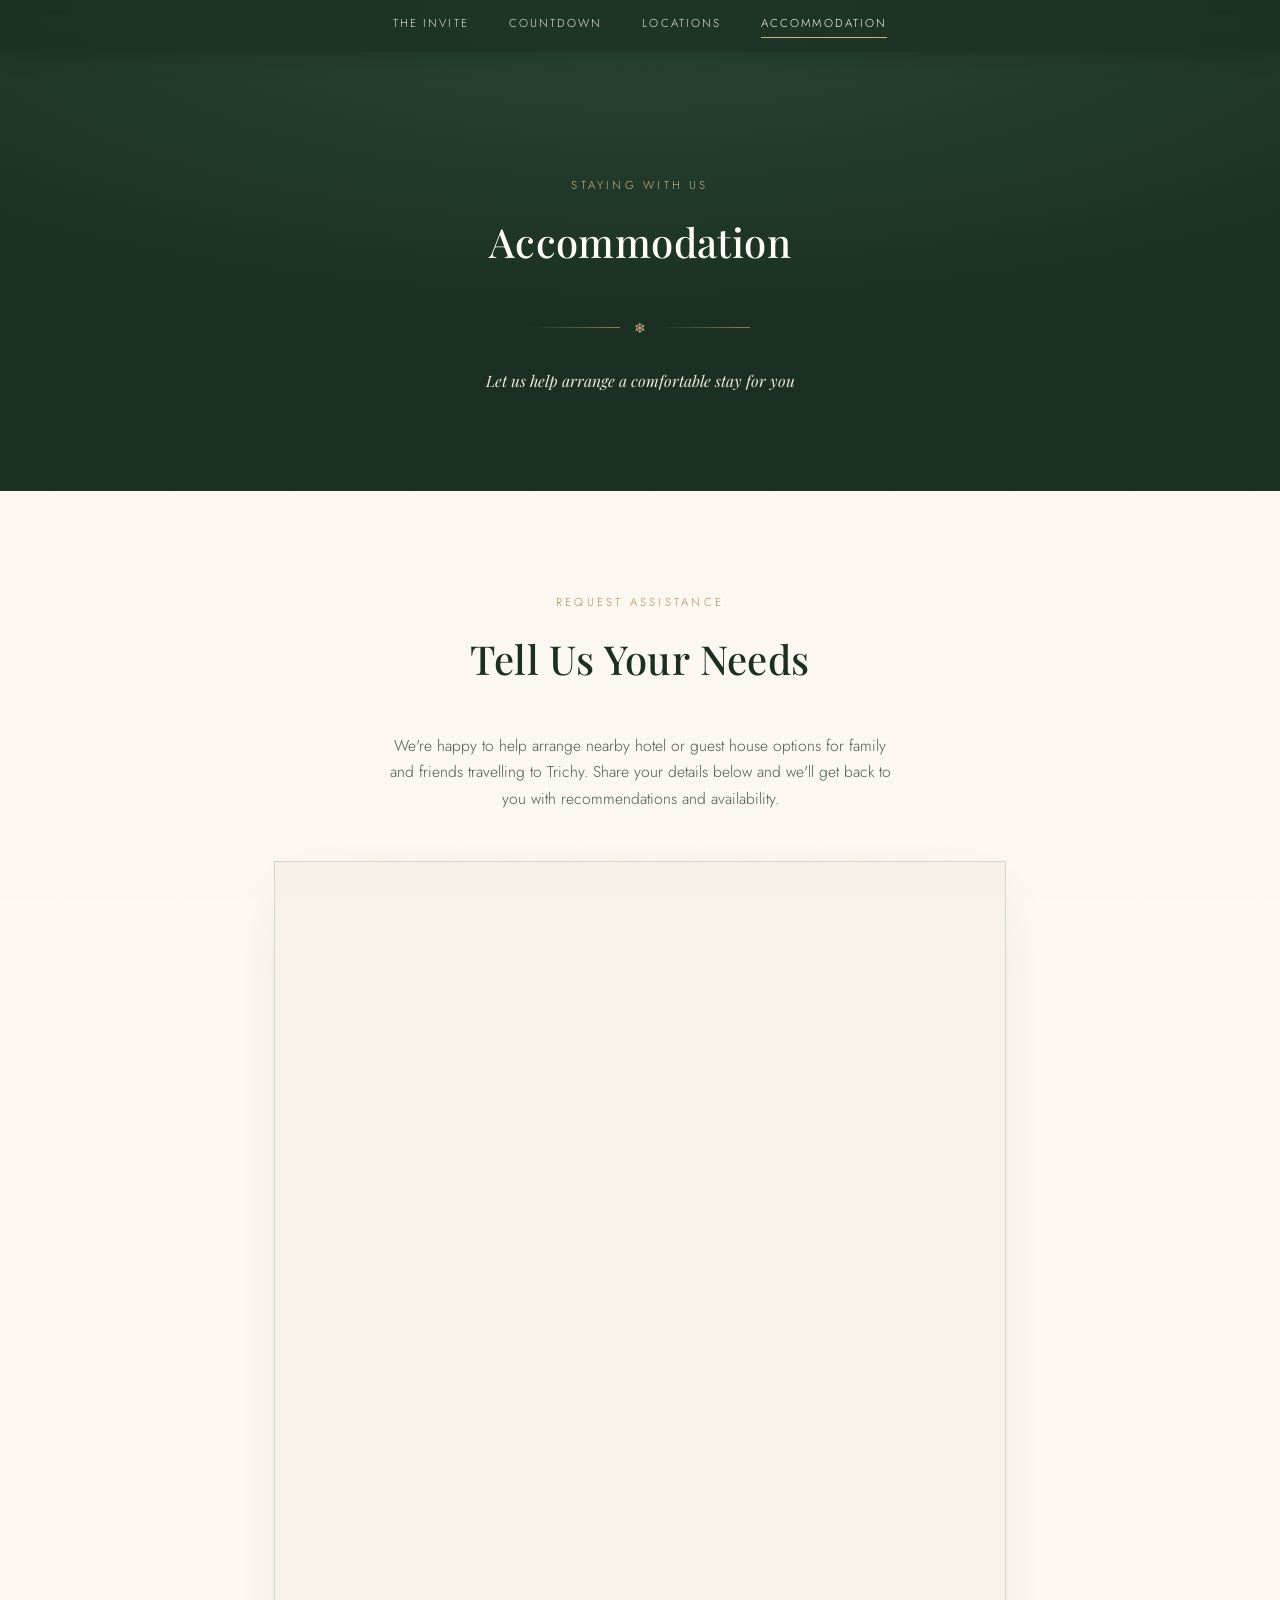
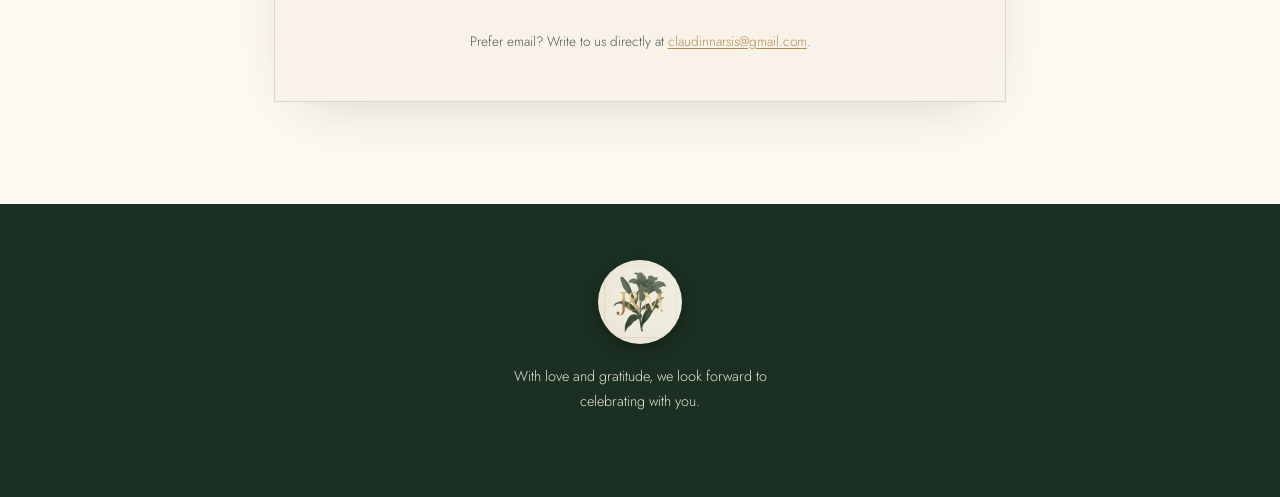
==== accommodation.html @ b6d0f52c "Add Tapko widget initialization script to index.html and update navigation links. Enhance style.css " ====
<!DOCTYPE html>
<html lang="en">
<head>
<meta charset="UTF-8">
<meta name="viewport" content="width=device-width, initial-scale=1.0">
<title>Accommodation — Jude &amp; Mesmin Wedding</title>
<meta name="description" content="Request accommodation assistance for Jude and Mesmin's wedding, Sunday 18th October 2026 in Trichy.">
<link rel="preconnect" href="https://fonts.googleapis.com">
<link rel="preconnect" href="https://fonts.gstatic.com" crossorigin>
<link href="https://fonts.googleapis.com/css2?family=Playfair+Display:ital,wght@0,400;0,500;0,600;0,700;1,500&family=Jost:wght@300;400;500;600&display=swap" rel="stylesheet">
<link rel="icon" type="image/png" href="assets/j_m_wedding_monogram.png">
<link rel="stylesheet" href="style.css">
</head>
<body class="is-loading no-intro">

<div class="grain-overlay" aria-hidden="true"></div>

<header class="site-header is-scrolled" id="site-header">
  <nav class="site-nav" aria-label="Primary">
    <a href="/#invite" class="nav-link">The Invite</a>
    <a href="/#countdown" class="nav-link">Countdown</a>
    <a href="/locations" class="nav-link">Locations</a>
    <a href="/accommodation" class="nav-link nav-link-active">Accommodation</a>
  </nav>
</header>

<main>

  <!-- ACCOMMODATION HERO -->
  <section class="page-hero" id="top">
    <div class="page-hero-inner">
      <p class="kicker kicker-center kicker-on-dark" data-reveal="kicker">Staying With Us</p>
      <h1 class="section-title section-title-center page-hero-title" data-reveal="rise">Accommodation</h1>
      <div class="hero-divider" data-reveal="rise" aria-hidden="true">
        <span></span><span class="leaf">&#10052;</span><span></span>
      </div>
      <p class="page-hero-sub" data-reveal="rise">Let us help arrange a comfortable stay for you</p>
    </div>
  </section>

  <!-- ACCOMMODATION FORM -->
  <section class="accom" id="request">
    <div class="accom-intro" data-reveal="rise">
      <p class="kicker kicker-center" data-reveal="kicker">Request Assistance</p>
      <h2 class="section-title section-title-center" data-reveal="rise">Tell Us Your Needs</h2>
      <p class="accom-note" data-reveal="rise">
        We're happy to help arrange nearby hotel or guest house options for
        family and friends travelling to Trichy. Share your details below and
        we'll get back to you with recommendations and availability.
      </p>
    </div>

    <div class="accom-form accom-form-embed" data-reveal="rise">
      <iframe
        data-tally-src="https://tally.so/embed/gDPVBK?hideTitle=1&transparentBackground=1&dynamicHeight=1"
        loading="lazy"
        width="100%"
        height="700"
        frameborder="0"
        marginheight="0"
        marginwidth="0"
        title="Accommodation Request"
      ></iframe>

      <p class="form-fallback">
        Prefer email? Write to us directly at
        <a href="mailto:claudinnarsis@gmail.com?subject=Accommodation%20Request%20-%20Jude%20%26%20Mesmin%20Wedding" class="inline-link">claudinnarsis@gmail.com</a>.
      </p>
    </div>
  </section>

</main>

<footer class="site-footer">
  <picture>
    <source srcset="assets/j_m_wedding_monogram.webp" type="image/webp">
    <img
      src="assets/j_m_wedding_monogram.png"
      alt="J and M wedding monogram"
      class="footer-monogram-img"
      data-reveal="rise"
    >
  </picture>
  <p class="footer-text" data-reveal="rise">With love and gratitude, we look forward to celebrating with you.</p>
  <p class="footer-fine" data-reveal="rise">&copy; 2026 Jude &amp; Mesmin</p>
</footer>

<script>
(function () {
  var reduceMotion = window.matchMedia('(prefers-reduced-motion: reduce)').matches;
  document.body.classList.remove('is-loading');
  document.body.classList.add('intro-done');

  /* ---------- Scroll reveal ---------- */
  var revealTargets = document.querySelectorAll('[data-reveal]');

  if (!('IntersectionObserver' in window) || reduceMotion) {
    revealTargets.forEach(function (el) { el.classList.add('is-revealed'); });
  } else {
    var revealObserver = new IntersectionObserver(function (entries) {
      entries.forEach(function (entry) {
        if (entry.isIntersecting) {
          entry.target.classList.add('is-revealed');
          revealObserver.unobserve(entry.target);
        }
      });
    }, { threshold: 0.18, rootMargin: '0px 0px -8% 0px' });

    revealTargets.forEach(function (el) { revealObserver.observe(el); });
  }

  /* ---------- Header shrink on scroll ---------- */
  var header = document.getElementById('site-header');
  if (header) {
    header.classList.add('is-scrolled');
  }
})();
</script>

<script>
(function () {
  var d = document;
  function loadTally() {
    if (typeof Tally !== 'undefined') {
      Tally.loadEmbeds();
      return;
    }
    d.querySelectorAll('iframe[data-tally-src]:not([src])').forEach(function (iframe) {
      iframe.src = iframe.dataset.tallySrc;
    });
  }
  if (typeof Tally !== 'undefined') {
    loadTally();
  } else if (d.querySelector('script[src="https://tally.so/widgets/embed.js"]') === null) {
    var script = d.createElement('script');
    script.src = 'https://tally.so/widgets/embed.js';
    script.onload = loadTally;
    script.onerror = loadTally;
    d.body.appendChild(script);
  } else {
    d.querySelector('script[src="https://tally.so/widgets/embed.js"]').addEventListener('load', loadTally);
  }
})();
</script>

</body>
</html>
---- style.css ----
/* ===========================================================
   Ethereal Union — Wedding Landing Page
   Minimalist layout, botanical photography, refined typography
   =========================================================== */

:root {
  --color-primary: #1b3022;
  --color-primary-light: #294636;
  --color-surface: #fdf9f2;
  --color-surface-alt: #f4ede0;
  --color-gold: #b08d57;
  --color-gold-light: #d4b483;
  --color-ink: #1b3022;
  --color-ink-soft: #4a5c4f;
  --color-line: rgba(27, 48, 34, 0.15);

  --font-display: 'Playfair Display', 'Georgia', serif;
  --font-body: 'Jost', 'Helvetica Neue', Arial, sans-serif;

  --container-max: 1100px;
  --space-section: clamp(3.5rem, 8vw, 7rem);
  --radius: 2px;
}

/* -------------------- Reset -------------------- */
*,
*::before,
*::after {
  box-sizing: border-box;
}

html {
  scroll-behavior: smooth;
}

body {
  margin: 0;
  background: var(--color-surface);
  color: var(--color-ink);
  font-family: var(--font-body);
  font-weight: 300;
  line-height: 1.7;
  -webkit-font-smoothing: antialiased;
  overflow-x: hidden;
}

img {
  max-width: 100%;
  display: block;
}

a {
  color: inherit;
  text-decoration: none;
}

h1, h2, h3 {
  font-family: var(--font-display);
  font-weight: 500;
  margin: 0;
  color: var(--color-primary);
}

p {
  margin: 0;
}

ul {
  list-style: none;
  margin: 0;
  padding: 0;
}

button {
  font-family: inherit;
}

/* subtle paper grain texture over entire page */
.grain-overlay {
  position: fixed;
  inset: 0;
  pointer-events: none;
  z-index: 9999;
  opacity: 0.035;
  mix-blend-mode: multiply;
  background-image: url("data:image/svg+xml,%3Csvg xmlns='http://www.w3.org/2000/svg' width='120' height='120'%3E%3Cfilter id='n'%3E%3CfeTurbulence type='fractalNoise' baseFrequency='0.9' numOctaves='2' stitchTiles='stitch'/%3E%3C/filter%3E%3Crect width='100%25' height='100%25' filter='url(%23n)'/%3E%3C/svg%3E");
}

/* -------------------- Utility -------------------- */
.kicker {
  font-family: var(--font-body);
  font-size: 0.72rem;
  letter-spacing: 0.28em;
  text-transform: uppercase;
  color: var(--color-gold);
  margin-bottom: 0.75rem;
}

.kicker-center {
  text-align: center;
}

.section-title {
  font-size: clamp(1.75rem, 5vw, 2.5rem);
  letter-spacing: 0.01em;
}

.section-title-center {
  text-align: center;
  margin-bottom: 2.5rem;
}

.body-text {
  color: var(--color-ink-soft);
  font-size: 1rem;
  margin-bottom: 1.1rem;
  max-width: 46ch;
}

/* -------------------- Scroll reveal system -------------------- */
[data-reveal] {
  opacity: 0;
}

[data-reveal="rise"],
[data-reveal="rise-left"],
[data-reveal="rise-right"] {
  transform: translateY(28px);
  transition: opacity 0.9s cubic-bezier(0.16, 1, 0.3, 1), transform 0.9s cubic-bezier(0.16, 1, 0.3, 1);
}

[data-reveal="rise-left"] {
  transform: translate(-32px, 12px);
}

[data-reveal="rise-right"] {
  transform: translate(32px, 12px);
}

[data-reveal="kicker"] {
  transform: translateY(6px);
  letter-spacing: 0.05em;
  transition: opacity 0.7s ease, transform 0.7s ease, letter-spacing 0.7s ease;
}

[data-reveal].is-revealed {
  opacity: 1;
  transform: translate(0, 0);
}

[data-reveal="kicker"].is-revealed {
  letter-spacing: 0.28em;
}

[data-reveal="stagger"] > * {
  opacity: 0;
  transform: translateY(24px);
  transition: opacity 0.7s cubic-bezier(0.16, 1, 0.3, 1), transform 0.7s cubic-bezier(0.16, 1, 0.3, 1);
}

[data-reveal="stagger"].is-revealed > * {
  opacity: 1;
  transform: translateY(0);
}

[data-reveal="stagger"].is-revealed > *:nth-child(1) { transition-delay: 0.05s; }
[data-reveal="stagger"].is-revealed > *:nth-child(2) { transition-delay: 0.16s; }
[data-reveal="stagger"].is-revealed > *:nth-child(3) { transition-delay: 0.27s; }
[data-reveal="stagger"].is-revealed > *:nth-child(4) { transition-delay: 0.38s; }

/* -------------------- Buttons -------------------- */
.btn {
  position: relative;
  display: inline-block;
  padding: 0.95rem 2.1rem;
  font-family: var(--font-body);
  font-size: 0.78rem;
  letter-spacing: 0.18em;
  text-transform: uppercase;
  border-radius: var(--radius);
  border: 1px solid transparent;
  cursor: pointer;
  transition: transform 0.35s cubic-bezier(0.16, 1, 0.3, 1), box-shadow 0.35s ease, letter-spacing 0.35s ease, background 0.35s ease, color 0.35s ease;
  overflow: hidden;
}

.btn::before {
  content: "";
  position: absolute;
  inset: 0;
  background: linear-gradient(120deg, transparent 30%, rgba(255, 255, 255, 0.35) 50%, transparent 70%);
  transform: translateX(-120%);
  transition: transform 0.7s ease;
  pointer-events: none;
}

.btn:hover::before,
.btn:focus-visible::before {
  transform: translateX(120%);
}

.btn-gold {
  background: linear-gradient(135deg, var(--color-gold-light), var(--color-gold) 55%, #97753f);
  color: #fffdf8;
  box-shadow: 0 6px 18px rgba(176, 141, 87, 0.35);
}

.btn-gold:hover,
.btn-gold:focus-visible {
  transform: translateY(-3px) scale(1.03);
  letter-spacing: 0.24em;
  box-shadow: 0 14px 28px rgba(176, 141, 87, 0.5);
}

.btn-gold:active {
  transform: translateY(-1px) scale(0.99);
}

.btn-block {
  display: block;
  width: 100%;
  text-align: center;
}

/* -------------------- Header / Nav -------------------- */
.site-header {
  position: fixed;
  top: 0;
  left: 0;
  right: 0;
  z-index: 20;
  padding: 1.5rem 1.25rem;
  transition: padding 0.4s ease, background 0.4s ease, box-shadow 0.4s ease;
}

.site-header.is-scrolled {
  padding: 0.85rem 1.25rem;
  background: rgba(27, 48, 34, 0.72);
  backdrop-filter: blur(10px);
  box-shadow: 0 8px 30px -18px rgba(0, 0, 0, 0.5);
}

.site-nav {
  display: flex;
  justify-content: center;
  gap: clamp(1rem, 4vw, 2.5rem);
  flex-wrap: wrap;
}

.nav-link {
  position: relative;
  font-size: 0.72rem;
  letter-spacing: 0.18em;
  text-transform: uppercase;
  color: #fdf9f2;
  opacity: 0.9;
  padding-bottom: 0.25rem;
  border-bottom: 1px solid transparent;
  transition: border-color 0.3s ease, opacity 0.3s ease, letter-spacing 0.3s ease, transform 0.3s ease;
}

.nav-link::after {
  content: "";
  position: absolute;
  left: 50%;
  right: 50%;
  bottom: -1px;
  height: 1px;
  background: var(--color-gold-light);
  transition: left 0.35s cubic-bezier(0.16, 1, 0.3, 1), right 0.35s cubic-bezier(0.16, 1, 0.3, 1);
}

.nav-link:hover,
.nav-link:focus-visible {
  opacity: 1;
  letter-spacing: 0.24em;
  transform: translateY(-1px);
}

.nav-link:hover::after,
.nav-link:focus-visible::after {
  left: 0;
  right: 0;
}

.nav-link-active {
  opacity: 1;
  border-bottom-color: var(--color-gold-light);
}

/* -------------------- Sub-page hero -------------------- */
.page-hero {
  position: relative;
  padding: clamp(8rem, 20vw, 11rem) 1.5rem clamp(4rem, 9vw, 6rem);
  text-align: center;
  background: var(--color-primary);
  background-image:
    radial-gradient(120% 100% at 50% 0%, var(--color-primary-light) 0%, var(--color-primary) 65%);
  overflow: hidden;
}

.page-hero-inner {
  position: relative;
  z-index: 1;
  max-width: 640px;
  margin: 0 auto;
}

.kicker-on-dark {
  color: var(--color-gold-light);
}

.page-hero-title {
  color: #fffdf8;
}

.page-hero .hero-divider {
  margin-top: 0.5rem;
}

.page-hero-sub {
  margin-top: 1.5rem;
  font-size: 0.98rem;
  font-style: italic;
  font-family: var(--font-display);
  color: #f2ead8;
}

/* -------------------- Intro monogram reveal -------------------- */
.intro-overlay {
  position: fixed;
  inset: 0;
  z-index: 999;
  display: flex;
  align-items: center;
  justify-content: center;
  background: var(--color-primary);
  background-image:
    radial-gradient(120% 120% at 50% 40%, var(--color-primary-light) 0%, var(--color-primary) 70%);
  opacity: 1;
  transition: opacity 0.9s cubic-bezier(0.16, 1, 0.3, 1), visibility 0.9s;
}

body.intro-done .intro-overlay {
  opacity: 0;
  visibility: hidden;
  pointer-events: none;
}

.intro-monogram-wrap {
  position: relative;
  width: clamp(110px, 22vw, 170px);
  height: clamp(110px, 22vw, 170px);
  display: flex;
  align-items: center;
  justify-content: center;
}

.intro-monogram {
  width: 100%;
  height: 100%;
  border-radius: 50%;
  opacity: 0;
  transform: scale(0.72);
  filter: drop-shadow(0 10px 30px rgba(0, 0, 0, 0.4));
  animation: introMonogramIn 1.3s cubic-bezier(0.16, 1, 0.3, 1) 0.2s forwards,
             introMonogramHold 1.6s ease-in-out 1.6s forwards;
}

@keyframes introMonogramIn {
  from {
    opacity: 0;
    transform: scale(0.72);
  }
  to {
    opacity: 1;
    transform: scale(1);
  }
}

@keyframes introMonogramHold {
  0%, 100% { transform: scale(1); }
  50% { transform: scale(1.035); }
}

.intro-ring {
  position: absolute;
  inset: -14px;
  border-radius: 50%;
  border: 1px solid var(--color-gold-light);
  opacity: 0;
  transform: scale(0.82);
  animation: introRingIn 1.6s cubic-bezier(0.16, 1, 0.3, 1) 0.35s forwards;
}

@keyframes introRingIn {
  0% {
    opacity: 0;
    transform: scale(0.82);
  }
  40% {
    opacity: 0.7;
  }
  100% {
    opacity: 0;
    transform: scale(1.55);
  }
}

body.is-loading {
  overflow: hidden;
}

body.is-loading .hero-anim,
body.is-loading .hero-monogram {
  animation-play-state: paused !important;
  opacity: 0;
}

@media (prefers-reduced-motion: reduce) {
  .intro-overlay {
    display: none;
  }
}

/* -------------------- Hero -------------------- */
.hero {
  position: relative;
  min-height: 100svh;
  display: flex;
  align-items: center;
  justify-content: center;
  overflow: hidden;
}

.hero-media {
  position: absolute;
  inset: 0;
  z-index: 0;
}

.hero-img {
  width: 100%;
  height: 100%;
  object-fit: cover;
  filter: grayscale(0.15) brightness(0.72);
  transform: scale(1.08);
  will-change: transform;
  animation: heroImgIn 2.4s cubic-bezier(0.16, 1, 0.3, 1) both;
}

@keyframes heroImgIn {
  from {
    transform: scale(1.22);
    filter: grayscale(0.15) brightness(0.55) blur(6px);
  }
  to {
    transform: scale(1.08);
    filter: grayscale(0.15) brightness(0.72) blur(0);
  }
}

.hero-scrim {
  position: absolute;
  inset: 0;
  background:
    linear-gradient(180deg, rgba(27, 48, 34, 0.55) 0%, rgba(27, 48, 34, 0.35) 40%, rgba(27, 48, 34, 0.75) 100%);
}

/* -------------------- Ambient floating petals -------------------- */
.petal-field {
  position: absolute;
  inset: 0;
  z-index: 1;
  overflow: hidden;
  pointer-events: none;
}

.petal-field-alt {
  z-index: 0;
}

.petal {
  position: absolute;
  top: 100%;
  color: var(--color-gold-light);
  opacity: 0;
  font-size: 1.1rem;
  animation-name: petalFloat;
  animation-timing-function: linear;
  animation-iteration-count: infinite;
}

.hero .petal {
  color: #f2ead8;
  opacity: 0;
}

@keyframes petalFloat {
  0% {
    transform: translate3d(0, 0, 0) rotate(0deg);
    opacity: 0;
  }
  8% {
    opacity: 0.55;
  }
  92% {
    opacity: 0.35;
  }
  100% {
    transform: translate3d(var(--drift, 40px), -115vh, 0) rotate(340deg);
    opacity: 0;
  }
}

.petal-1 { left: 8%;  font-size: 0.85rem; --drift: 60px;  animation-duration: 22s; animation-delay: 0s; }
.petal-2 { left: 22%; font-size: 1.3rem;  --drift: -50px; animation-duration: 28s; animation-delay: 4s; }
.petal-3 { left: 41%; font-size: 0.7rem;  --drift: 30px;  animation-duration: 19s; animation-delay: 9s; }
.petal-4 { left: 63%; font-size: 1.1rem;  --drift: -70px; animation-duration: 26s; animation-delay: 2s; }
.petal-5 { left: 78%; font-size: 0.9rem;  --drift: 45px;  animation-duration: 24s; animation-delay: 12s; }
.petal-6 { left: 90%; font-size: 1.15rem; --drift: -35px; animation-duration: 30s; animation-delay: 7s; }

.hero-content {
  position: relative;
  z-index: 1;
  text-align: center;
  color: var(--color-surface);
  padding: 6rem 1.5rem 4rem;
  max-width: 640px;
}

/* -------------------- Hero entrance sequence -------------------- */
.hero-anim {
  opacity: 0;
  transform: translateY(22px);
  animation: heroRise 1s cubic-bezier(0.16, 1, 0.3, 1) forwards;
}

@keyframes heroRise {
  to {
    opacity: 1;
    transform: translateY(0);
  }
}

.hero-anim-1 { animation-delay: 0.15s; }
.hero-anim-2 { animation-delay: 0.45s; }
.hero-anim-3 { animation-delay: 0.62s; }
.hero-anim-4 { animation-delay: 0.9s; }
.hero-anim-5 { animation-delay: 1.05s; }
.hero-anim-6 { animation-delay: 1.2s; }
.hero-anim-7 { animation-delay: 1.35s; }

.eyebrow {
  font-size: 0.72rem;
  letter-spacing: 0.3em;
  text-transform: uppercase;
  color: var(--color-gold-light);
  margin-bottom: 1.25rem;
}

.hero-title {
  font-size: clamp(2.75rem, 12vw, 5.5rem);
  color: #fffdf8;
  line-height: 1.05;
  letter-spacing: 0.01em;
}

.hero-title .amp {
  font-style: italic;
  color: var(--color-gold-light);
  padding: 0 0.15em;
  display: inline-block;
  animation: ampGlow 3.5s ease-in-out 2.4s infinite;
}

@keyframes ampGlow {
  0%, 100% { text-shadow: 0 0 0 rgba(212, 180, 131, 0); transform: scale(1); }
  50% { text-shadow: 0 0 18px rgba(212, 180, 131, 0.65); transform: scale(1.05); }
}

.hero-date {
  margin-top: 1.25rem;
  font-size: 0.95rem;
  letter-spacing: 0.08em;
  color: #f2ead8;
}

.hero-divider {
  display: flex;
  align-items: center;
  justify-content: center;
  gap: 0.85rem;
  margin: 1.75rem auto;
  width: 100%;
  max-width: 220px;
}

.hero-divider span:not(.leaf) {
  height: 1px;
  flex: 1;
  background: linear-gradient(90deg, transparent, var(--color-gold-light), transparent);
  background-size: 200% 100%;
  opacity: 0.6;
  animation: dividerShimmer 3.2s ease-in-out infinite;
}

@keyframes dividerShimmer {
  0% { background-position: 200% 0; }
  100% { background-position: -200% 0; }
}

.hero-divider .leaf {
  color: var(--color-gold-light);
  font-size: 0.9rem;
  display: inline-block;
  animation: leafPulse 3.2s ease-in-out infinite;
}

@keyframes leafPulse {
  0%, 100% { transform: rotate(0deg) scale(1); }
  50% { transform: rotate(180deg) scale(1.18); }
}

.hero-sub {
  font-size: 0.95rem;
  color: #f2ead8;
  margin-bottom: 2.25rem;
  font-style: italic;
  font-family: var(--font-display);
}

.hero-monogram {
  width: 64px;
  height: 64px;
  margin: 0 auto 1.5rem;
  border-radius: 50%;
  box-shadow: 0 8px 24px rgba(0, 0, 0, 0.35);
  animation-name: heroRise, monogramBreathe;
  animation-duration: 1s, 4s;
  animation-timing-function: cubic-bezier(0.16, 1, 0.3, 1), ease-in-out;
  animation-delay: 0.15s, 1.5s;
  animation-iteration-count: 1, infinite;
  animation-fill-mode: forwards, none;
}

@keyframes monogramBreathe {
  0%, 100% { box-shadow: 0 8px 24px rgba(0, 0, 0, 0.35), 0 0 0 rgba(212, 180, 131, 0); }
  50% { box-shadow: 0 8px 28px rgba(0, 0, 0, 0.35), 0 0 22px rgba(212, 180, 131, 0.5); }
}

.scroll-cue {
  position: absolute;
  bottom: 2rem;
  left: 50%;
  transform: translateX(-50%);
  z-index: 1;
  width: 1px;
  height: 46px;
  background: rgba(253, 249, 242, 0.35);
  overflow: hidden;
  opacity: 0;
  animation: heroRise 1s cubic-bezier(0.16, 1, 0.3, 1) 1.6s forwards;
}

.scroll-cue span {
  position: absolute;
  top: -100%;
  left: 0;
  width: 100%;
  height: 100%;
  background: var(--color-gold-light);
  animation: scrollDrip 2.2s ease-in-out infinite;
}

@keyframes scrollDrip {
  0% { top: -100%; }
  60% { top: 100%; }
  100% { top: 100%; }
}

/* -------------------- Invite -------------------- */
.invite {
  padding-top: var(--space-section);
}

.invite-textured {
  position: relative;
}

.invite-textured::before {
  content: "";
  position: absolute;
  inset: 0;
  background-image: url("assets/screen.webp");
  background-repeat: repeat;
  background-size: 480px auto;
  opacity: 0.5;
  pointer-events: none;
  z-index: 0;
}

.invite-textured > * {
  position: relative;
  z-index: 1;
}

.intro-frame {
  position: relative;
  max-width: 680px;
  margin: 0 auto;
  text-align: center;
  padding: 3.5rem 2.5rem;
  background: rgba(176, 141, 87, 0.06);
  border: 1px solid var(--color-line);
  box-shadow: 0 20px 60px -30px rgba(27, 48, 34, 0.25);
}

.corner {
  position: absolute;
  width: 46px;
  height: 46px;
  border: 2px solid var(--color-gold);
  opacity: 0;
  transition: opacity 0.6s ease 0.4s, transform 0.6s cubic-bezier(0.16, 1, 0.3, 1) 0.4s;
}

.intro-frame.is-revealed .corner {
  opacity: 1;
}

.corner-tl {
  top: -12px;
  left: -12px;
  border-right: none;
  border-bottom: none;
  transform: translate(-8px, -8px);
}

.intro-frame.is-revealed .corner-tl {
  transform: translate(0, 0);
}

.corner-br {
  bottom: -12px;
  right: -12px;
  border-left: none;
  border-top: none;
  transform: translate(8px, 8px);
}

.intro-frame.is-revealed .corner-br {
  transform: translate(0, 0);
}

.intro-frame .kicker {
  font-size: 0.78rem;
}

.intro-frame .section-title {
  font-size: clamp(2rem, 6vw, 2.9rem);
  margin-bottom: 1.5rem;
}

.intro-text {
  color: var(--color-ink-soft);
  font-size: 1.02rem;
}

.intro-text + .intro-text {
  margin-top: 1.1rem;
}

.intro-verse {
  font-family: var(--font-display);
  font-style: italic;
  font-size: 1.1rem;
  color: var(--color-primary);
}

.verse-ref {
  display: block;
  margin-top: 0.5rem;
  font-family: var(--font-body);
  font-style: normal;
  font-size: 0.75rem;
  letter-spacing: 0.12em;
  text-transform: uppercase;
  color: var(--color-gold);
}

/* -------------------- Story -------------------- */
.story {
  display: grid;
  grid-template-columns: 1fr;
  max-width: var(--container-max);
  margin: 0 auto;
  padding: var(--space-section) 1.5rem 0;
  gap: 2rem;
  align-items: center;
}

.story-image {
  overflow: hidden;
  border-radius: var(--radius);
}

.story-image img {
  width: 100%;
  height: 100%;
  object-fit: cover;
  aspect-ratio: 4 / 5;
  filter: saturate(0.9);
  transition: filter 0.6s ease;
  will-change: transform;
}

.story-image:hover img {
  filter: saturate(1.05);
}

.story-content {
  padding: 1rem 0 3rem;
}

/* -------------------- Countdown -------------------- */
.countdown {
  position: relative;
  padding: var(--space-section) 1.5rem;
  text-align: center;
  overflow: hidden;
  background:
    radial-gradient(ellipse at top, rgba(176, 141, 87, 0.12), transparent 60%),
    var(--color-surface-alt);
}

.countdown-inner {
  position: relative;
  z-index: 1;
  max-width: 760px;
  margin: 0 auto;
}

.countdown-divider {
  margin-top: 0.5rem;
  margin-bottom: 2.75rem;
}

.countdown-divider span:not(.leaf) {
  background: var(--color-gold);
}

.countdown-divider .leaf {
  color: var(--color-gold);
}

.countdown-grid {
  display: grid;
  grid-template-columns: repeat(4, 1fr);
  gap: 0.75rem;
  max-width: 620px;
  margin: 0 auto;
  perspective: 400px;
}

.countdown-unit {
  display: flex;
  flex-direction: column;
  align-items: center;
  justify-content: center;
  padding: 1.5rem 0.5rem;
  background: rgba(253, 249, 242, 0.6);
  border: 1px solid var(--color-line);
  border-radius: var(--radius);
  box-shadow: 0 20px 45px -30px rgba(27, 48, 34, 0.35);
  transition: transform 0.35s cubic-bezier(0.16, 1, 0.3, 1), box-shadow 0.35s ease, border-color 0.35s ease;
}

.countdown-unit:hover {
  transform: translateY(-5px) scale(1.02);
  box-shadow: 0 24px 50px -28px rgba(27, 48, 34, 0.4);
  border-color: var(--color-gold);
}

.countdown-number {
  display: inline-block;
  font-family: var(--font-display);
  font-size: clamp(1.9rem, 6vw, 3.1rem);
  font-weight: 600;
  color: var(--color-primary);
  line-height: 1;
  font-variant-numeric: tabular-nums;
  transform-origin: 50% 100%;
  backface-visibility: hidden;
}

.countdown-number.flip {
  animation: digitFlip 0.5s cubic-bezier(0.34, 1.56, 0.64, 1);
}

@keyframes digitFlip {
  0% {
    transform: rotateX(90deg) translateY(6px);
    opacity: 0.3;
    color: var(--color-gold);
  }
  60% {
    transform: rotateX(0deg) translateY(-2px);
    opacity: 1;
  }
  100% {
    transform: rotateX(0deg) translateY(0);
    color: var(--color-primary);
  }
}

.countdown-label {
  margin-top: 0.6rem;
  font-size: 0.68rem;
  letter-spacing: 0.22em;
  text-transform: uppercase;
  color: var(--color-gold);
}

.countdown-note {
  margin-top: 2.25rem;
  font-size: 0.92rem;
  font-style: italic;
  font-family: var(--font-display);
  color: var(--color-ink-soft);
}

@media (min-width: 640px) {
  .countdown-grid {
    gap: 1.5rem;
  }

  .countdown-unit {
    padding: 2rem 1rem;
  }
}

/* -------------------- Details -------------------- */
.details {
  background: var(--color-primary);
  color: var(--color-surface);
  padding: var(--space-section) 1.5rem;
  position: relative;
}

.details .kicker {
  color: var(--color-gold-light);
}

.details .section-title-center {
  color: var(--color-surface);
}

.details-grid {
  display: grid;
  grid-template-columns: 1fr;
  gap: 1.5rem;
  max-width: var(--container-max);
  margin: 0 auto;
}

.detail-card {
  text-align: center;
  padding: 2.25rem 1.5rem;
  border: 1px solid rgba(253, 249, 242, 0.16);
  border-radius: var(--radius);
  background: rgba(253, 249, 242, 0.03);
  transition: border-color 0.35s ease, background 0.35s ease, transform 0.35s cubic-bezier(0.16, 1, 0.3, 1), box-shadow 0.35s ease;
}

.detail-card:hover {
  border-color: var(--color-gold);
  background: rgba(253, 249, 242, 0.06);
  transform: translateY(-6px);
  box-shadow: 0 24px 50px -28px rgba(0, 0, 0, 0.5);
}

.detail-card:hover .detail-icon,
.detail-card:hover .detail-icon-img {
  transform: scale(1.15) rotate(-6deg);
}

.detail-icon {
  display: inline-block;
  color: var(--color-gold-light);
  font-size: 1.5rem;
  margin-bottom: 1rem;
  transition: transform 0.4s cubic-bezier(0.34, 1.56, 0.64, 1);
}

.detail-icon-img {
  width: 34px;
  height: 34px;
  margin: 0 auto 1rem;
  background-color: var(--color-gold-light);
  -webkit-mask-image: url("assets/chruch-icon.webp");
  mask-image: url("assets/chruch-icon.webp");
  -webkit-mask-size: contain;
  mask-size: contain;
  -webkit-mask-repeat: no-repeat;
  mask-repeat: no-repeat;
  -webkit-mask-position: center;
  mask-position: center;
  transition: transform 0.4s cubic-bezier(0.34, 1.56, 0.64, 1);
}

.detail-title {
  font-size: 1.3rem;
  color: var(--color-surface);
  margin-bottom: 0.6rem;
}

.detail-time {
  font-size: 0.95rem;
  letter-spacing: 0.04em;
  color: var(--color-gold-light);
  margin-bottom: 0.5rem;
}

.detail-place {
  font-size: 0.95rem;
  color: #ece5d6;
}

.detail-address {
  font-size: 0.82rem;
  color: rgba(236, 229, 214, 0.65);
  margin-top: 0.25rem;
}

.btn-directions {
  margin-top: 1.25rem;
  padding: 0.7rem 1.6rem;
  font-size: 0.7rem;
  color: var(--color-gold-light);
  border-color: var(--color-gold-light);
  background: transparent;
}

.btn-directions:hover,
.btn-directions:focus-visible {
  background: var(--color-gold-light);
  color: var(--color-ink);
  transform: translateY(-3px) scale(1.03);
}

.details-standalone {
  padding-top: clamp(3rem, 7vw, 5rem);
}

/* -------------------- Travel / Trains -------------------- */
.travel {
  padding: var(--space-section) 1.5rem;
  max-width: var(--container-max);
  margin: 0 auto;
}

.travel-note {
  max-width: 60ch;
  margin: 0 auto;
  text-align: center;
  color: var(--color-ink-soft);
  font-size: 0.98rem;
}

.travel-city {
  margin-top: clamp(2.5rem, 6vw, 3.5rem);
}

.travel-city-title {
  font-size: 1.4rem;
  margin-bottom: 1.25rem;
  position: relative;
  padding-left: 1rem;
  border-left: 2px solid var(--color-gold);
}

.train-list {
  display: grid;
  grid-template-columns: 1fr;
  gap: 1rem;
}

.train-card {
  padding: 1.5rem 1.75rem;
  background: rgba(176, 141, 87, 0.06);
  border: 1px solid var(--color-line);
  border-radius: var(--radius);
  transition: border-color 0.35s ease, transform 0.35s cubic-bezier(0.16, 1, 0.3, 1), box-shadow 0.35s ease;
}

.train-card:hover {
  border-color: var(--color-gold);
  transform: translateY(-3px);
  box-shadow: 0 20px 45px -30px rgba(27, 48, 34, 0.3);
}

.train-card-head {
  display: flex;
  flex-wrap: wrap;
  align-items: baseline;
  justify-content: space-between;
  gap: 0.5rem;
  margin-bottom: 1rem;
}

.train-name {
  font-family: var(--font-display);
  font-size: 1.05rem;
  font-weight: 500;
  color: var(--color-primary);
  margin: 0;
}

.train-number {
  font-family: var(--font-body);
  font-size: 0.82rem;
  font-weight: 300;
  color: var(--color-ink-soft);
}

.train-days {
  font-size: 0.7rem;
  letter-spacing: 0.1em;
  text-transform: uppercase;
  color: var(--color-gold);
  white-space: nowrap;
}

.train-route {
  display: flex;
  align-items: center;
  gap: 1rem;
}

.train-point {
  display: flex;
  flex-direction: column;
  gap: 0.2rem;
}

.train-point:last-child {
  text-align: right;
  margin-left: auto;
}

.train-time {
  font-family: var(--font-display);
  font-size: 1.3rem;
  color: var(--color-primary);
  line-height: 1;
}

.train-station {
  font-size: 0.78rem;
  color: var(--color-ink-soft);
}

.train-arrow {
  flex: 1;
  text-align: center;
  color: var(--color-gold);
  font-size: 1.1rem;
}

.travel-fine {
  margin-top: 2.5rem;
  text-align: center;
  font-size: 0.85rem;
  color: var(--color-ink-soft);
}

.inline-link {
  color: var(--color-gold);
  text-decoration: underline;
  text-underline-offset: 2px;
  transition: color 0.25s ease;
}

.inline-link:hover,
.inline-link:focus-visible {
  color: var(--color-primary);
}

@media (min-width: 640px) {
  .train-list {
    grid-template-columns: 1fr 1fr;
  }
}

/* -------------------- Accommodation form -------------------- */
.accom {
  padding: var(--space-section) 1.5rem;
  max-width: 780px;
  margin: 0 auto;
}

.accom-intro {
  margin-bottom: 3rem;
}

.accom-note {
  max-width: 56ch;
  margin: 0 auto;
  text-align: center;
  color: var(--color-ink-soft);
  font-size: 0.98rem;
}

.accom-form {
  display: flex;
  flex-direction: column;
  gap: 1.25rem;
  padding: clamp(1.75rem, 5vw, 3rem);
  background: rgba(176, 141, 87, 0.06);
  border: 1px solid var(--color-line);
  box-shadow: 0 20px 60px -30px rgba(27, 48, 34, 0.25);
}

.accom-form-embed iframe {
  display: block;
  width: 100%;
  border: none;
}

.form-fallback {
  text-align: center;
  font-size: 0.85rem;
  color: var(--color-ink-soft);
}

/* -------------------- Footer -------------------- */
.site-footer {
  background: var(--color-primary);
  color: var(--color-surface);
  text-align: center;
  padding: 3.5rem 1.5rem 2.5rem;
}

.footer-monogram-img {
  width: 84px;
  height: 84px;
  margin: 0 auto 1.25rem;
  border-radius: 50%;
  box-shadow: 0 6px 18px rgba(0, 0, 0, 0.3);
  transition: transform 0.5s cubic-bezier(0.34, 1.56, 0.64, 1), box-shadow 0.5s ease;
}

.footer-monogram-img:hover {
  transform: scale(1.08) rotate(-4deg);
  box-shadow: 0 10px 26px rgba(0, 0, 0, 0.4);
}

.footer-text {
  font-size: 0.9rem;
  color: #ece5d6;
  max-width: 40ch;
  margin: 0 auto 1.5rem;
}

.footer-fine {
  font-size: 0.72rem;
  letter-spacing: 0.08em;
  color: rgba(236, 229, 214, 0.5);
}

/* ===========================================================
   Responsive — tablet and up
   =========================================================== */
@media (min-width: 640px) {
  .details-grid {
    grid-template-columns: repeat(3, 1fr);
  }
}

@media (min-width: 780px) {
  .story {
    grid-template-columns: 1fr 1fr;
    gap: 3.5rem;
  }

  .story-content {
    padding: 1rem 1rem 1rem 0;
  }
}

@media (min-width: 900px) {
  .site-header {
    padding: 2rem;
  }
}

/* ===========================================================
   Reduced motion
   =========================================================== */
@media (prefers-reduced-motion: reduce) {
  *,
  *::before,
  *::after {
    animation-duration: 0.001ms !important;
    animation-iteration-count: 1 !important;
    transition-duration: 0.001ms !important;
    scroll-behavior: auto !important;
  }

  html {
    scroll-behavior: auto;
  }

  .story-image img,
  .btn-gold {
    transition: none;
  }

  .scroll-cue span,
  .scroll-cue {
    animation: none;
  }

  .petal-field {
    display: none;
  }

  .hero-img {
    transform: none;
    filter: grayscale(0.15) brightness(0.72);
  }

  [data-reveal],
  [data-reveal="stagger"] > *,
  .hero-anim,
  .corner {
    opacity: 1 !important;
    transform: none !important;
  }

  .hero-title .amp,
  .hero-monogram,
  .countdown-number.flip {
    animation: none !important;
  }
}
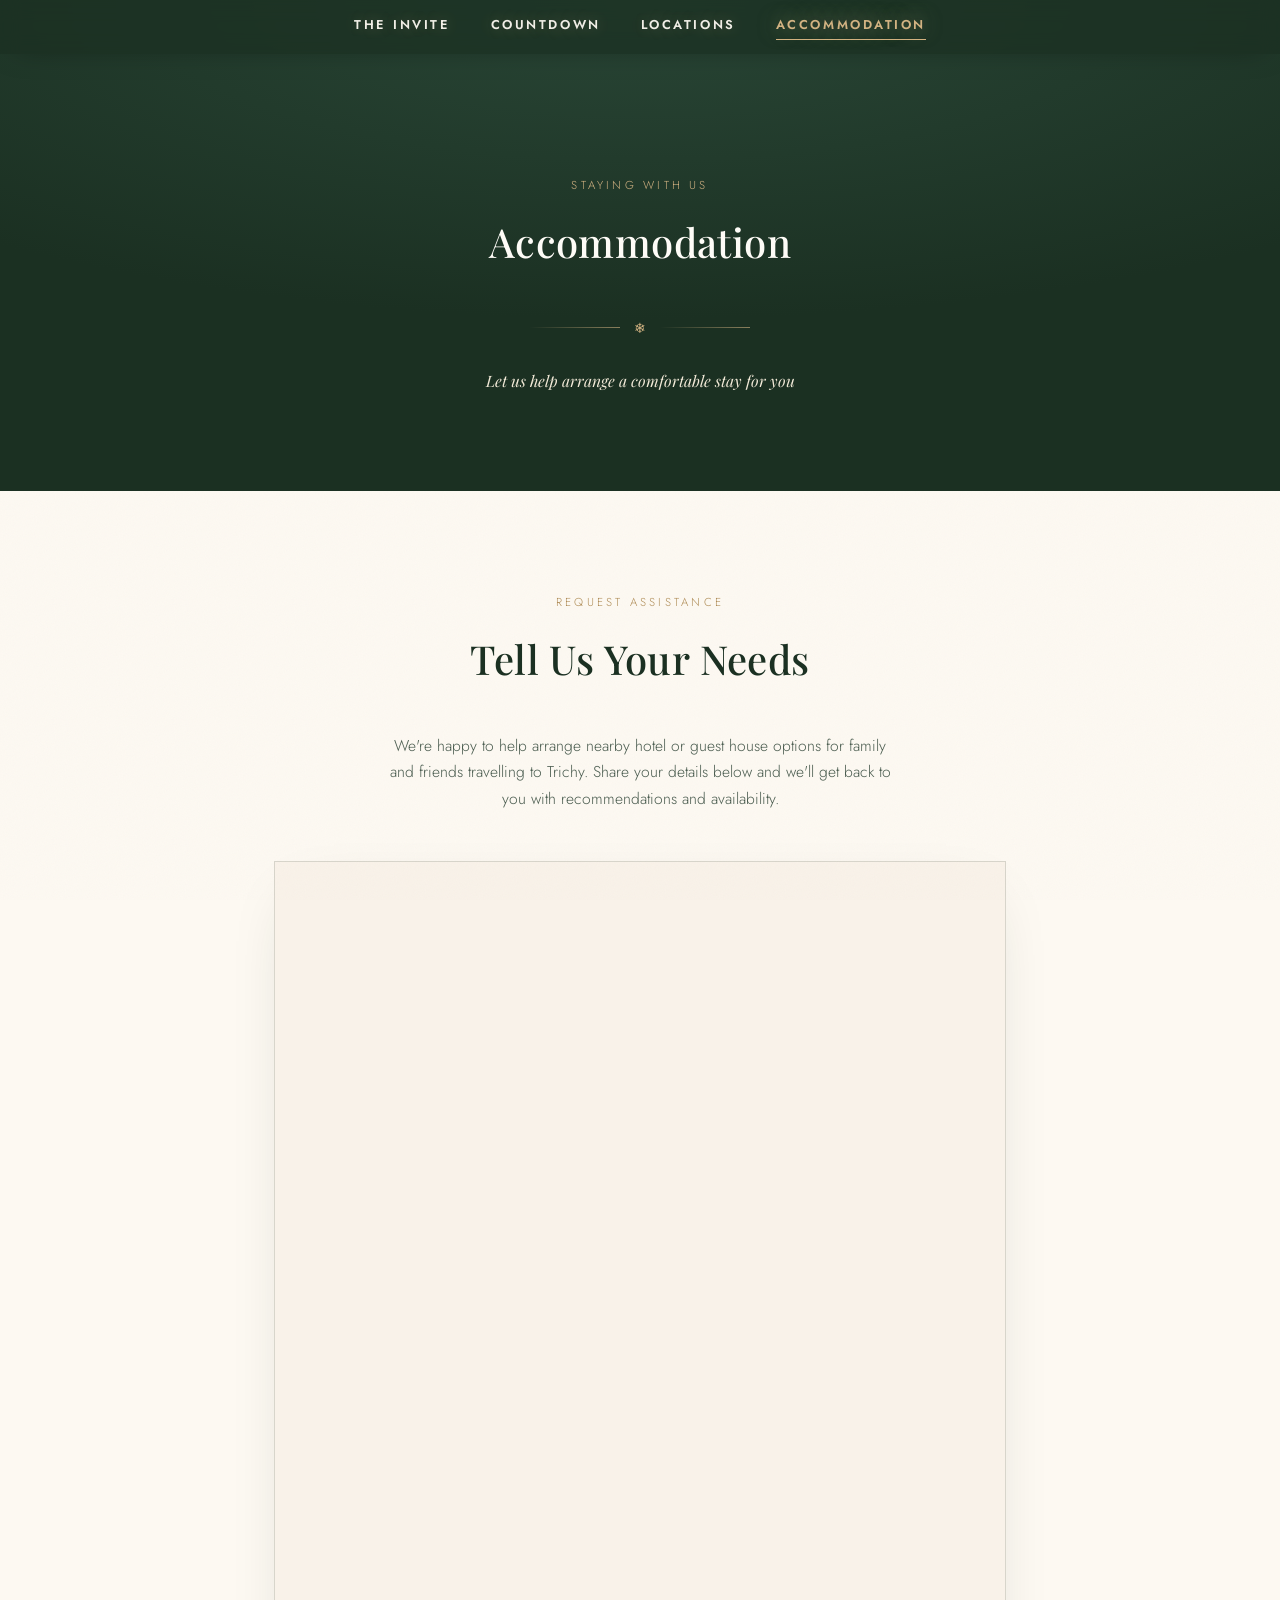
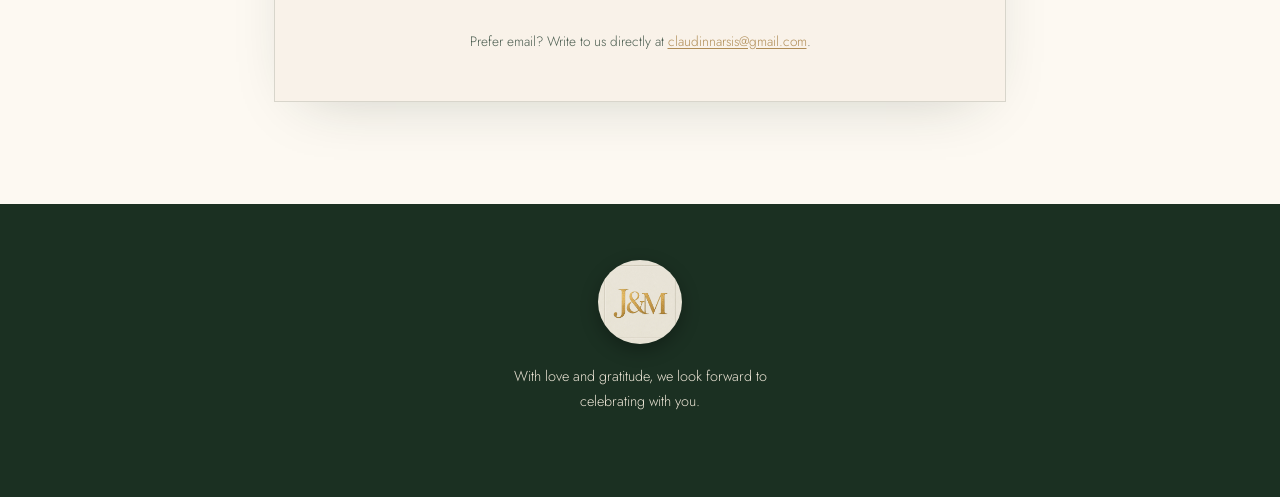
==== commit 8034da62: "Install Vercel Web Analytics Integration # Vercel Web Analytics Implementation  Successfully install" ====
--- a/accommodation.html
+++ b/accommodation.html
@@ -10,6 +10,8 @@
 <link href="https://fonts.googleapis.com/css2?family=Playfair+Display:ital,wght@0,400;0,500;0,600;0,700;1,500&family=Jost:wght@300;400;500;600&display=swap" rel="stylesheet">
 <link rel="icon" type="image/png" href="assets/j_m_wedding_monogram.png">
 <link rel="stylesheet" href="style.css">
+<script src="assets/tapko-widget.js" defer></script>
+<script defer src="https://cdn.vercel-insights.com/v1/script.js"></script>
 </head>
 <body class="is-loading no-intro">
 
--- a/style.css
+++ b/style.css
@@ -249,14 +249,27 @@
 
 .nav-link {
   position: relative;
-  font-size: 0.72rem;
-  letter-spacing: 0.18em;
+  font-size: 0.8rem;
+  font-weight: 600;
+  letter-spacing: 0.2em;
   text-transform: uppercase;
   color: #fdf9f2;
-  opacity: 0.9;
+  text-shadow: 0 0 16px rgba(212, 180, 131, 0.35);
+  opacity: 0.95;
   padding-bottom: 0.25rem;
   border-bottom: 1px solid transparent;
-  transition: border-color 0.3s ease, opacity 0.3s ease, letter-spacing 0.3s ease, transform 0.3s ease;
+  transition: border-color 0.3s ease, opacity 0.3s ease, letter-spacing 0.3s ease, transform 0.3s ease, text-shadow 0.3s ease, color 0.3s ease;
+}
+
+@media (max-width: 420px) {
+  .site-nav {
+    gap: 0.5rem 0.7rem;
+  }
+
+  .nav-link {
+    font-size: 0.62rem;
+    letter-spacing: 0.08em;
+  }
 }
 
 .nav-link::after {
@@ -273,7 +286,9 @@
 .nav-link:hover,
 .nav-link:focus-visible {
   opacity: 1;
-  letter-spacing: 0.24em;
+  color: var(--color-gold-light);
+  letter-spacing: 0.26em;
+  text-shadow: 0 0 20px rgba(212, 180, 131, 0.6);
   transform: translateY(-1px);
 }
 
@@ -285,6 +300,8 @@
 
 .nav-link-active {
   opacity: 1;
+  color: var(--color-gold-light);
+  text-shadow: 0 0 20px rgba(212, 180, 131, 0.6);
   border-bottom-color: var(--color-gold-light);
 }
 
@@ -297,6 +314,30 @@
   background-image:
     radial-gradient(120% 100% at 50% 0%, var(--color-primary-light) 0%, var(--color-primary) 65%);
   overflow: hidden;
+}
+
+/* Thin title strip: used where getting to the first tappable action
+   fast matters more than a full hero moment (e.g. QR-scan landing).
+   No kicker/divider/subtitle — just enough to orient, nothing to scroll past. */
+.page-title-strip {
+  padding: clamp(4.5rem, 16vw, 5.5rem) 1.5rem 0.9rem;
+  text-align: center;
+  background: var(--color-primary);
+}
+
+.page-title-strip-text {
+  font-family: var(--font-display);
+  font-size: clamp(1.05rem, 4vw, 1.3rem);
+  font-weight: 500;
+  color: #fffdf8;
+  letter-spacing: 0.01em;
+}
+
+.page-title-strip-sub {
+  margin-top: 0.35rem;
+  font-size: 0.78rem;
+  color: var(--color-gold-light);
+  letter-spacing: 0.02em;
 }
 
 .page-hero-inner {
@@ -580,10 +621,12 @@
 }
 
 .hero-date {
-  margin-top: 1.25rem;
-  font-size: 0.95rem;
+  margin-top: 1.5rem;
+  font-family: var(--font-body);
+  font-size: clamp(1rem, 2.6vw, 1.35rem);
+  font-weight: 500;
   letter-spacing: 0.08em;
-  color: #f2ead8;
+  color: var(--color-gold-light);
 }
 
 .hero-divider {
@@ -631,8 +674,8 @@
 }
 
 .hero-monogram {
-  width: 64px;
-  height: 64px;
+  width: clamp(88px, 12vw, 128px);
+  height: clamp(88px, 12vw, 128px);
   margin: 0 auto 1.5rem;
   border-radius: 50%;
   box-shadow: 0 8px 24px rgba(0, 0, 0, 0.35);
@@ -964,6 +1007,10 @@
   margin: 0 auto;
 }
 
+.details-standalone .details-grid {
+  gap: 1rem;
+}
+
 .detail-card {
   text-align: center;
   padding: 2.25rem 1.5rem;
@@ -971,6 +1018,21 @@
   border-radius: var(--radius);
   background: rgba(253, 249, 242, 0.03);
   transition: border-color 0.35s ease, background 0.35s ease, transform 0.35s cubic-bezier(0.16, 1, 0.3, 1), box-shadow 0.35s ease;
+}
+
+/* Standalone locations page: venue cards should read compactly so the
+   next card is visible (or nearly so) without scrolling past a full screen. */
+.details-standalone .detail-card {
+  padding: 1.4rem 1.5rem 1.6rem;
+}
+
+.details-standalone .detail-icon,
+.details-standalone .detail-icon-img {
+  margin-bottom: 0.6rem;
+}
+
+.details-standalone .detail-title {
+  margin-bottom: 0.3rem;
 }
 
 .detail-card:hover {
@@ -1033,24 +1095,21 @@
   margin-top: 0.25rem;
 }
 
+.detail-card-date {
+  background: transparent;
+  border-style: dashed;
+}
+
 .btn-directions {
-  margin-top: 1.25rem;
-  padding: 0.7rem 1.6rem;
-  font-size: 0.7rem;
-  color: var(--color-gold-light);
-  border-color: var(--color-gold-light);
-  background: transparent;
-}
-
-.btn-directions:hover,
-.btn-directions:focus-visible {
-  background: var(--color-gold-light);
-  color: var(--color-ink);
-  transform: translateY(-3px) scale(1.03);
+  margin-top: 1.1rem;
+  min-height: 44px;
+  padding: 0.85rem 1.6rem;
+  font-size: 0.72rem;
 }
 
 .details-standalone {
-  padding-top: clamp(3rem, 7vw, 5rem);
+  padding-top: clamp(1.25rem, 3vw, 2rem);
+  padding-bottom: clamp(2rem, 5vw, 3rem);
 }
 
 /* -------------------- Travel / Trains -------------------- */
@@ -1078,6 +1137,13 @@
   position: relative;
   padding-left: 1rem;
   border-left: 2px solid var(--color-gold);
+}
+
+.travel-city-note {
+  margin: -0.5rem 0 1.25rem;
+  padding-left: 1rem;
+  font-size: 0.85rem;
+  color: var(--color-ink-soft);
 }
 
 .train-list {
@@ -1161,11 +1227,44 @@
   color: var(--color-ink-soft);
 }
 
+.train-nextday {
+  font-family: var(--font-body);
+  font-size: 0.68rem;
+  letter-spacing: 0.06em;
+  text-transform: uppercase;
+  color: var(--color-gold);
+  vertical-align: middle;
+}
+
+.train-leg {
+  flex: 1;
+  display: flex;
+  flex-direction: column;
+  align-items: center;
+  gap: 0.15rem;
+}
+
+.train-duration {
+  font-size: 0.7rem;
+  letter-spacing: 0.08em;
+  text-transform: uppercase;
+  color: var(--color-ink-soft);
+  white-space: nowrap;
+}
+
 .train-arrow {
-  flex: 1;
   text-align: center;
   color: var(--color-gold);
   font-size: 1.1rem;
+  line-height: 1;
+}
+
+.train-meta {
+  margin: 1rem 0 0;
+  padding-top: 0.85rem;
+  border-top: 1px solid var(--color-line);
+  font-size: 0.78rem;
+  color: var(--color-ink-soft);
 }
 
 .travel-fine {
@@ -1191,6 +1290,36 @@
   .train-list {
     grid-template-columns: 1fr 1fr;
   }
+
+  /* A lone trailing card stretches across rather than sitting half-width */
+  .train-card:last-child:nth-child(odd) {
+    grid-column: 1 / -1;
+  }
+}
+
+/* -------------------- Stay teaser -------------------- */
+.stay-teaser {
+  position: relative;
+  padding: var(--space-section) 1.5rem;
+  text-align: center;
+  overflow: hidden;
+  background:
+    radial-gradient(ellipse at top, rgba(176, 141, 87, 0.12), transparent 60%),
+    var(--color-surface-alt);
+}
+
+.stay-teaser-inner {
+  position: relative;
+  z-index: 1;
+  max-width: 520px;
+  margin: 0 auto;
+}
+
+.stay-teaser-note {
+  margin-top: 0.75rem;
+  margin-bottom: 2rem;
+  color: var(--color-ink-soft);
+  font-size: 1rem;
 }
 
 /* -------------------- Accommodation form -------------------- */
